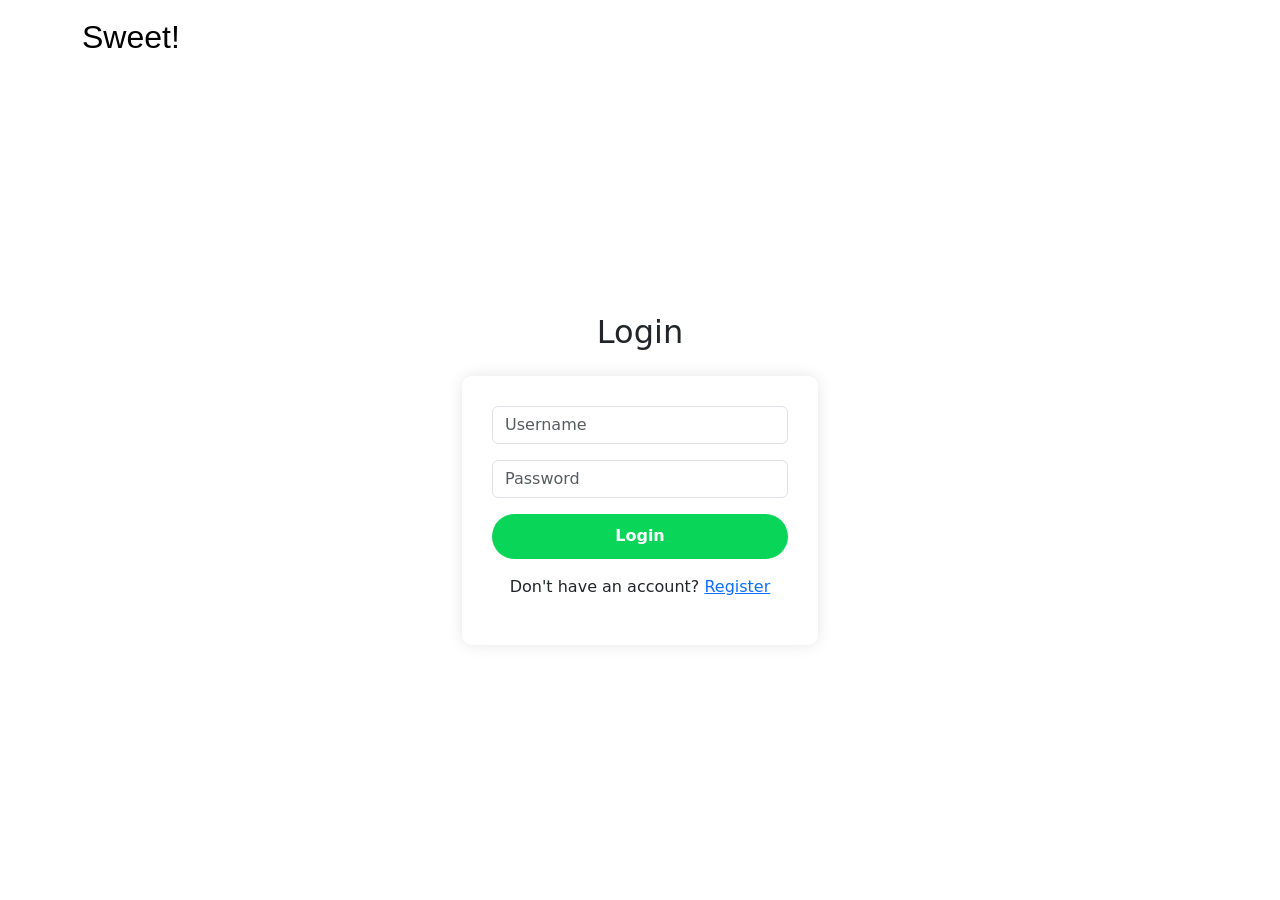
==== Login.html @ 38149bd7 "First Commit" ====
<!doctype html>
<html lang="en">
<head>
  <meta charset="utf-8">
  <meta name="viewport" content="width=device-width, initial-scale=1">

  <!-- Bootstrap + Fonts -->
  <link href="https://cdn.jsdelivr.net/npm/bootstrap@5.3.8/dist/css/bootstrap.min.css" rel="stylesheet">
  <link rel="stylesheet" href="style.css">

  <title>Login - Sweet!</title>
</head>
<body>

<!-- Navbar (same as your main page) -->
<nav class="navbar navbar-expand-lg">
  <div class="container">
    <a class="navbar-brand" href="index.html">Sweet!</a>  <!-- Connection to the Index page -->
  </div>
</nav>

<!-- Login Section -->
<section class="login d-flex align-items-center" style="height: 90vh;">
  <div class="container">
    <div class="row">
      <div class="col-lg-4 m-auto text-center">

        <h2 class="mb-4">Login</h2>

        <form>
          <input type="text" class="form-control mb-3" placeholder="Username" required>
          <input type="password" class="form-control mb-3" placeholder="Password" required>

          <button class="btn1 w-100 mb-3">Login</button>

          <p>Don't have an account? <a href="register_part.html">Register</a></p>

        </form>

      </div>
    </div>
  </div>
</section>

</body>
</html>
---- style.css ----
/* TOP SECTIONS ADD ONS EPS. THE SEARCH BAR*/

*{
    padding: 0;
    margin: 0; 
    box-sizing: border-box;
}
.navbar-brand{
    font-size: 2rem;
    color: black;
    font-family: "Lobster", sans-serif;
}
.navbar-brand:hover{
    color: black;
}
.nav-link{
    margin-right: 10px;
    margin-left: 10px;
    color: black;
     font-family: "Rubik", sans-serif;
    text-transform: uppercase;
}
.nav-link:hover{
    color: black;   
}
.search{
    height: 40px;
    width: 80%;
    border-radius: 60px;
    outline: none;
    margin-right: -35px;
    font-family: "Rubik", sans-serif;
    border: 2px solid rgb(9, 214, 88);
}
.btn0{
   height: 40px;
   width: 40%;
   outline: none;
   border: none;
   background: rgb(9, 214, 88) ;
   color: white;
   border-radius: 60px;
   font-weight: 700; 
}
.main{
    background: url(./Images/eclair_coffee.jpg)no-repeat;
    background-size: cover;
    height: 100vh;
    background-position: 50%;
    width: 100%;
}
.main h1{
    font-size: 4rem;
    font-weight: 700;
}
.btn1{
    height: 45px;
    width: 35%;
    border: none;
    outline: none;
    background-color: rgb(9, 214, 88);
    color: white;
    font-weight: 700; 
    border-radius: 60px;
}
.new img 
{
  width: 100%;
  height: 120px;
  object-fit: contain;  /* keeps proportions */
}
.login form 
{
    background: white;
    padding: 30px;
    border-radius: 10px;
    box-shadow: 0px 0px 15px rgba(0,0,0,0.1);
}
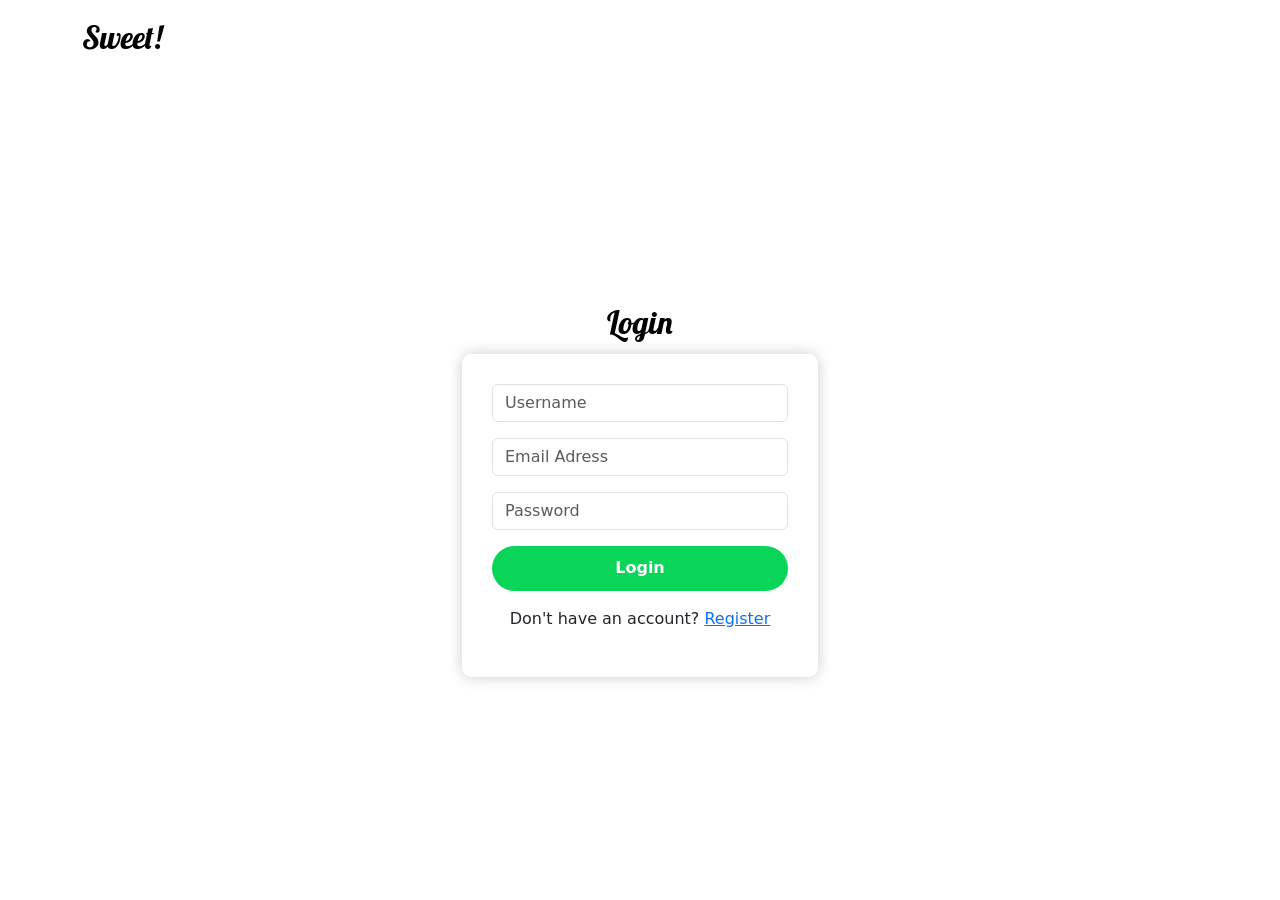
==== commit 14dd5600: "Commit message template:" ====
--- a/Login.html
+++ b/Login.html
@@ -5,6 +5,11 @@
   <meta name="viewport" content="width=device-width, initial-scale=1">
 
   <!-- Bootstrap + Fonts -->
+  <link rel="preconnect" href="https://fonts.googleapis.com">
+<link rel="preconnect" href="https://fonts.gstatic.com" crossorigin>
+<link href="https://fonts.googleapis.com/css2?family=Lobster&family=Rubik:ital,wght@0,300..900;1,300..900&display=swap" rel="stylesheet">
+
+  
   <link href="https://cdn.jsdelivr.net/npm/bootstrap@5.3.8/dist/css/bootstrap.min.css" rel="stylesheet">
   <link rel="stylesheet" href="style.css">
 
@@ -25,12 +30,12 @@
     <div class="row">
       <div class="col-lg-4 m-auto text-center">
 
-        <h2 class="mb-4">Login</h2>
+        <a class="navbar-brand" href="#">Login</a>
 
         <form>
           <input type="text" class="form-control mb-3" placeholder="Username" required>
+          <input type="email" class="form-control mb-3" placeholder="Email Adress" required>
           <input type="password" class="form-control mb-3" placeholder="Password" required>
-
           <button class="btn1 w-100 mb-3">Login</button>
 
           <p>Don't have an account? <a href="register_part.html">Register</a></p>
--- a/style.css
+++ b/style.css
@@ -6,10 +6,12 @@
     margin: 0; 
     box-sizing: border-box;
 }
-.navbar-brand{
+.navbar-brand{    
     font-size: 2rem;
     color: black;
     font-family: "Lobster", sans-serif;
+    display: block;       /* ensure it behaves like a block element */
+    margin-bottom: 0.5rem; /* small space below "Login" */
 }
 .navbar-brand:hover{
     color: black;
@@ -76,4 +78,61 @@
     padding: 30px;
     border-radius: 10px;
     box-shadow: 0px 0px 15px rgba(0,0,0,0.1);
+}
+.login {
+    height: 100vh;
+    display: flex;
+    align-items: center;
+    justify-content: center;
+    position: relative;
+    overflow: hidden; /* ensures blur doesn’t overflow */
+}
+
+.login::before {
+    content: "";
+    position: absolute;
+    top: 0;
+    left: 0;
+    width: 100%;
+    height: 100%;
+    background: url('./Images/Top_Viewclair.jpg') no-repeat center center;
+    background-size: cover;
+    filter: blur(8px); /* adjust blur intensity */
+    z-index: 0; /* behind content */
+}
+
+.login > * {
+    position: relative;
+    z-index: 1; /* ensures content stays above blur */
+}
+
+.login form {
+    position: relative;
+    z-index: 2; /* ensures form sits above the overlay */
+    background: rgba(255,255,255,0.9); /* semi-transparent white */
+    padding: 30px;
+    border-radius: 10px;
+    box-shadow: 0px 0px 15px rgba(0,0,0,0.2);
+}
+@media (max-width: 768px) {
+    .login form {
+        width: 90%;
+        padding: 20px;
+    }
+}
+.our_products {
+    font-family: 'Lobster', cursive;  /* change font */
+    font-size: 40px;                     /* change size */
+    color: #38b338;                      /* change color */
+    font-weight: bold;                   /* bold */
+    text-align: center;                  /* center text */
+    letter-spacing: 2px;                 /* spacing between letters */
+}
+.vary_custom_sell {
+    font-family: 'Rubik', sans-serif;  /* change font */
+    font-size: 15px;                     /* change size */
+    color: #572e2e;                      /* change color */
+    font-weight: bold;                   /* bold */
+    text-align: center;                  /* center text */
+    letter-spacing: 2px;                 /* spacing between letters */
 }
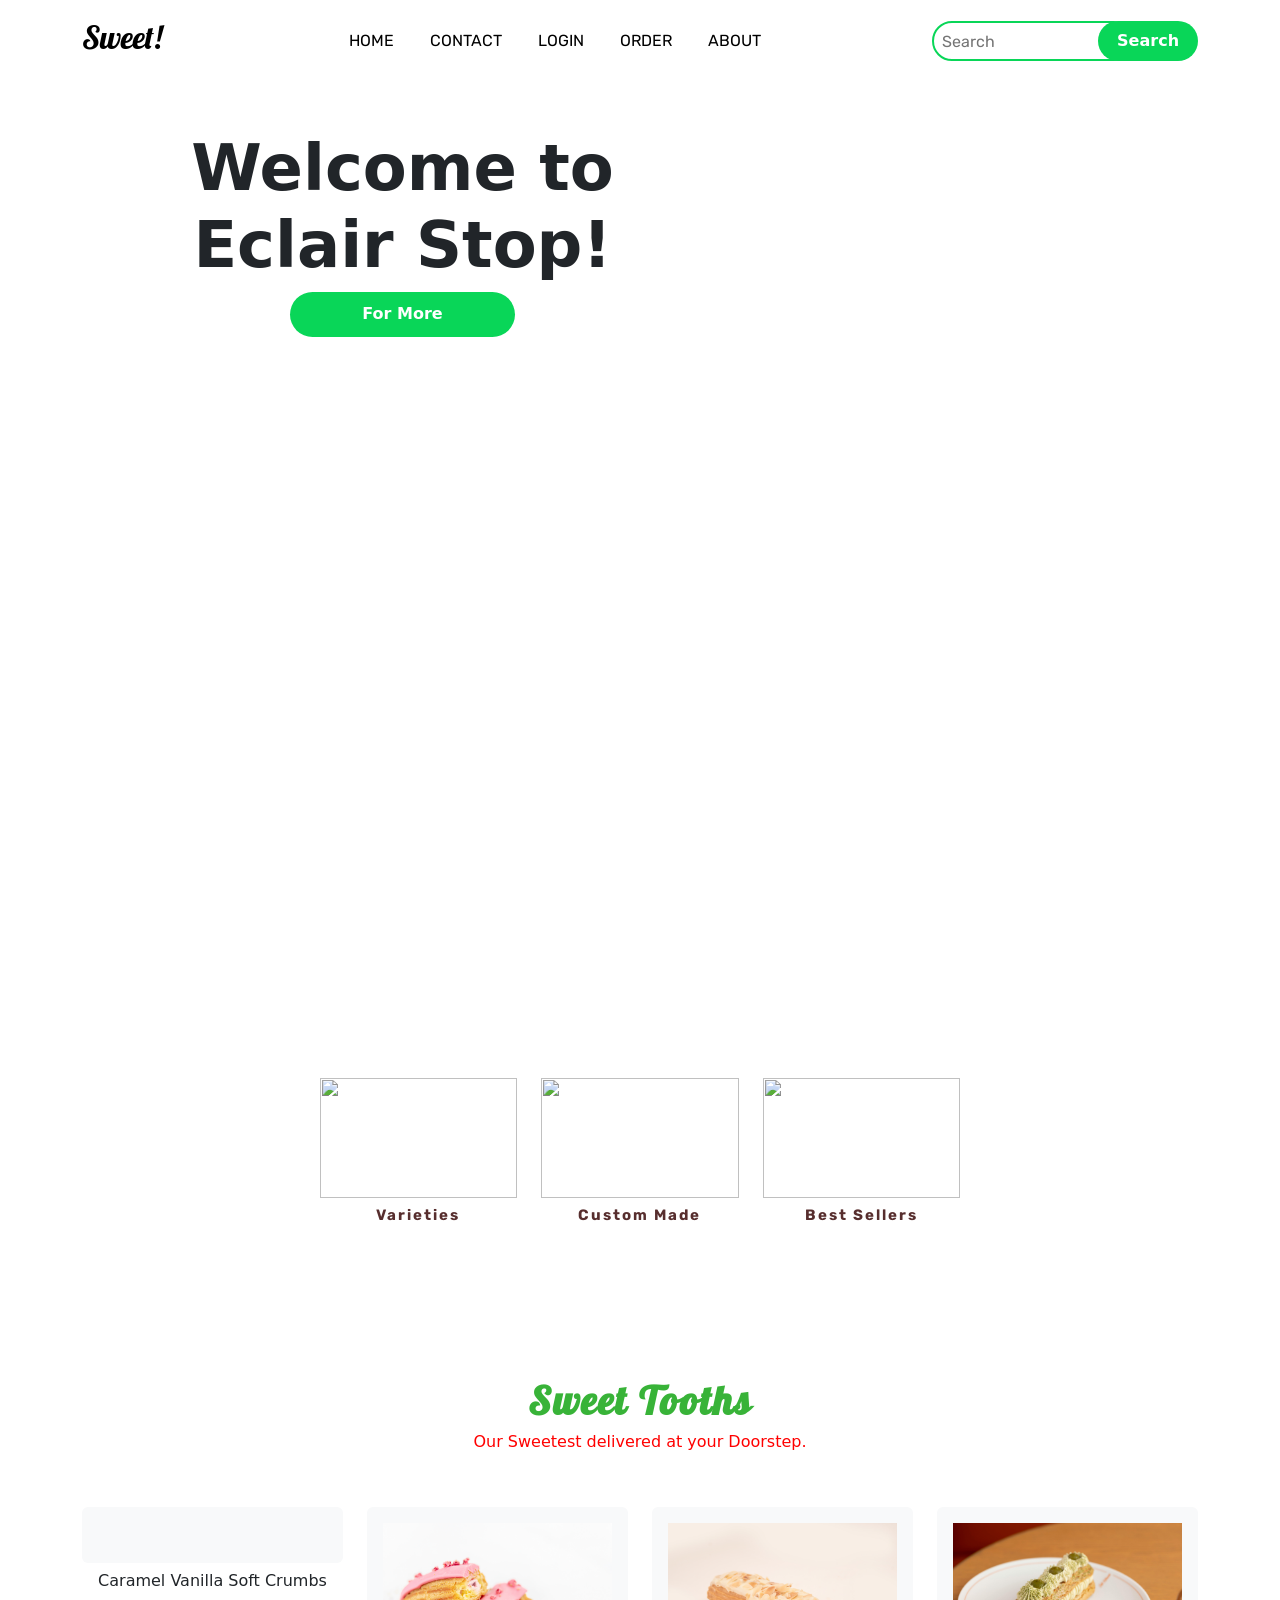
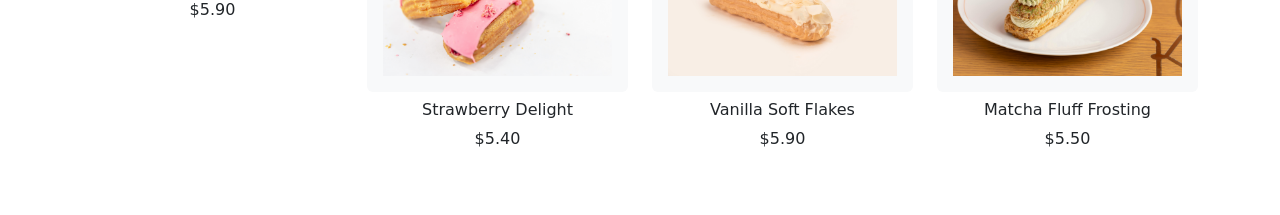
==== commit a920e8e3: "Progress 2_New Sections" ====
--- a/Login.html
+++ b/Login.html
@@ -1,51 +1,144 @@
 <!doctype html>
 <html lang="en">
-<head>
-  <meta charset="utf-8">
-  <meta name="viewport" content="width=device-width, initial-scale=1">
+  <head>
 
-  <!-- Bootstrap + Fonts -->
-  <link rel="preconnect" href="https://fonts.googleapis.com">
+<!-- LINKS -->
+
+    <meta charset="utf-8">
+    <meta name="viewport" content="width=device-width, initial-scale=1">
+
+    <link rel="preconnect" href="https://fonts.googleapis.com">
 <link rel="preconnect" href="https://fonts.gstatic.com" crossorigin>
 <link href="https://fonts.googleapis.com/css2?family=Lobster&family=Rubik:ital,wght@0,300..900;1,300..900&display=swap" rel="stylesheet">
+  
+  <link href="https://cdn.jsdelivr.net/npm/bootstrap@5.3.8/dist/css/bootstrap.min.css" rel="stylesheet" integrity="sha384-sRIl4kxILFvY47J16cr9ZwB07vP4J8+LH7qKQnuqkuIAvNWLzeN8tE5YBujZqJLB" crossorigin="anonymous">
+  <link rel="stylesheet" href="style.css">
+   <title>E Commerce:Eclair</title>
+  </head>
+  <body>
 
-  
-  <link href="https://cdn.jsdelivr.net/npm/bootstrap@5.3.8/dist/css/bootstrap.min.css" rel="stylesheet">
-  <link rel="stylesheet" href="style.css">
+<!-- TOP SECTION FOR LINKS/IMGS/SEARCH ETC....  -->
 
-  <title>Login - Sweet!</title>
-</head>
-<body>
+    <nav class="navbar navbar-expand-lg">
+  <div class="container">
+    <a class="navbar-brand" href="Login.html">Sweet!</a>
+    <button class="navbar-toggler" type="button" data-bs-toggle="collapse" data-bs-target="#navbarScroll" aria-controls="navbarScroll" aria-expanded="false" aria-label="Toggle navigation">
+      <span class="navbar-toggler-icon"></span>
+    </button>
+    <div class="collapse navbar-collapse" id="navbarScroll">
+      <ul class="navbar-nav m-auto my-2 my-lg-0">
 
-<!-- Navbar (same as your main page) -->
-<nav class="navbar navbar-expand-lg">
-  <div class="container">
-    <a class="navbar-brand" href="index.html">Sweet!</a>  <!-- Connection to the Index page -->
+        <li class="nav-item">
+          <a class="nav-link active"href="#">Home</a>
+        </li>
+        <li class="nav-item">
+          <a class="nav-link" href="#">Contact</a>
+        </li>
+        <li class="nav-item ">
+          <a class="nav-link" href="login.html">Login</a>    <!-- login Connection -->
+        </li>
+        <li class="nav-item">
+          <a class="nav-link" href="#">Order</a>
+        </li>
+         <li class="nav-item">
+          <a class="nav-link" href="#">About</a>
+        </li>
+      </ul>
+
+      <form class="d-flex">
+        <input class="px-2 search" type="search" placeholder="Search" aria-label="Search"/>
+        <button class="btn0" type="submit">Search</button>
+      </form>
+    </div>
   </div>
 </nav>
 
-<!-- Login Section -->
-<section class="login d-flex align-items-center" style="height: 90vh;">
-  <div class="container">
-    <div class="row">
-      <div class="col-lg-4 m-auto text-center">
+<section class="main">
+    <div class="container py-3">
+        <div class="row py-2">
+            <div class="col-lg-7 pt-2 text-center">
+              <h1 class="pt-3">Welcome to Eclair Stop!</h1>
+              <a> <button class="btn1" href="Login.html">For More</button> </a>
+            </div>
+        </div>
+    </div>    
+</section>    
 
-        <a class="navbar-brand" href="#">Login</a>
+<!-- BUTTOM SECTION FOR THREE ICONS U SEE -->
 
-        <form>
-          <input type="text" class="form-control mb-3" placeholder="Username" required>
-          <input type="email" class="form-control mb-3" placeholder="Email Adress" required>
-          <input type="password" class="form-control mb-3" placeholder="Password" required>
-          <button class="btn1 w-100 mb-3">Login</button>
-
-          <p>Don't have an account? <a href="register_part.html">Register</a></p>
-
-        </form>
-
+<section class="new">
+  <div class="container py-5">
+    <div class="row pt-5">
+      <div class="col-lg-7 m-auto">
+        <div class="row">
+          <div class="col-lg-4 text-center">
+            <img src="Images/varieties.png" class="img-fluid mb-2" alt="">
+            <h6 class="vary_custom_sell" >Varieties</h6>
+          </div>
+          <div class="col-lg-4 text-center">
+            <img src="Images/custom_made.png" class="img-fluid mb-2" alt="">
+            <h6 class="vary_custom_sell" >Custom Made</h6>
+          </div>
+          <div class="col-lg-4 text-center">
+            <img src="Images/Best_Seller.png" class="img-fluid mb-2" alt="">
+            <h6 class="vary_custom_sell" >Best Sellers</h6>
+          </div>
+        </div>
       </div>
     </div>
-  </div>
+  </div> 
 </section>
 
-</body>
-</html>+
+<section class="product">
+   <div class="container py-5"> 
+      <div class="row py-5 ">
+          <div class="col-lg-5 m-auto text-center">
+            <h1 class="our_products">Sweet Tooths</h1>
+            <h6 style="color: red;"> Our Sweetest delivered at your Doorstep.</h6>
+          </div>
+        </div>
+        <div class="row">
+          <div class="col-lg-3 text-center">
+            <div class="card border-0 bg-light mb-2">
+              <div class="card-body">
+                <img src="Images/E-12.jpg" class="img-fluid" alt="">
+              </div>
+            </div>
+            <h6>Caramel Vanilla Soft Crumbs</h6>
+            <p>$5.90</p>
+          </div>
+                    <div class="col-lg-3 text-center">
+            <div class="card border-0 bg-light mb-2">
+              <div class="card-body">
+                <img src="Images/E-2.jpg" class="img-fluid" alt="">
+              </div>
+            </div>
+            <h6>Strawberry Delight</h6>
+            <p>$5.40</p>
+          </div>
+                    <div class="col-lg-3 text-center">
+            <div class="card border-0 bg-light mb-2">
+              <div class="card-body">
+                <img src="Images/E-3.jpg" class="img-fluid" alt="">
+              </div>
+            </div>
+            <h6>Vanilla Soft Flakes </h6>
+            <p>$5.90</p>
+          </div>
+                    <div class="col-lg-3 text-center">
+            <div class="card border-0 bg-light mb-2">
+              <div class="card-body">
+                <img src="Images/E-6.jpg" class="img-fluid" alt="">
+              </div>
+            </div>
+            <h6>Matcha Fluff Frosting</h6>
+            <p>$5.50</p>
+          </div>
+        </div>
+    </div>
+</section>
+
+    <script src="https://cdn.jsdelivr.net/npm/bootstrap@5.3.8/dist/js/bootstrap.bundle.min.js" integrity="sha384-FKyoEForCGlyvwx9Hj09JcYn3nv7wiPVlz7YYwJrWVcXK/BmnVDxM+D2scQbITxI" crossorigin="anonymous"></script>
+  </body>
+</html>
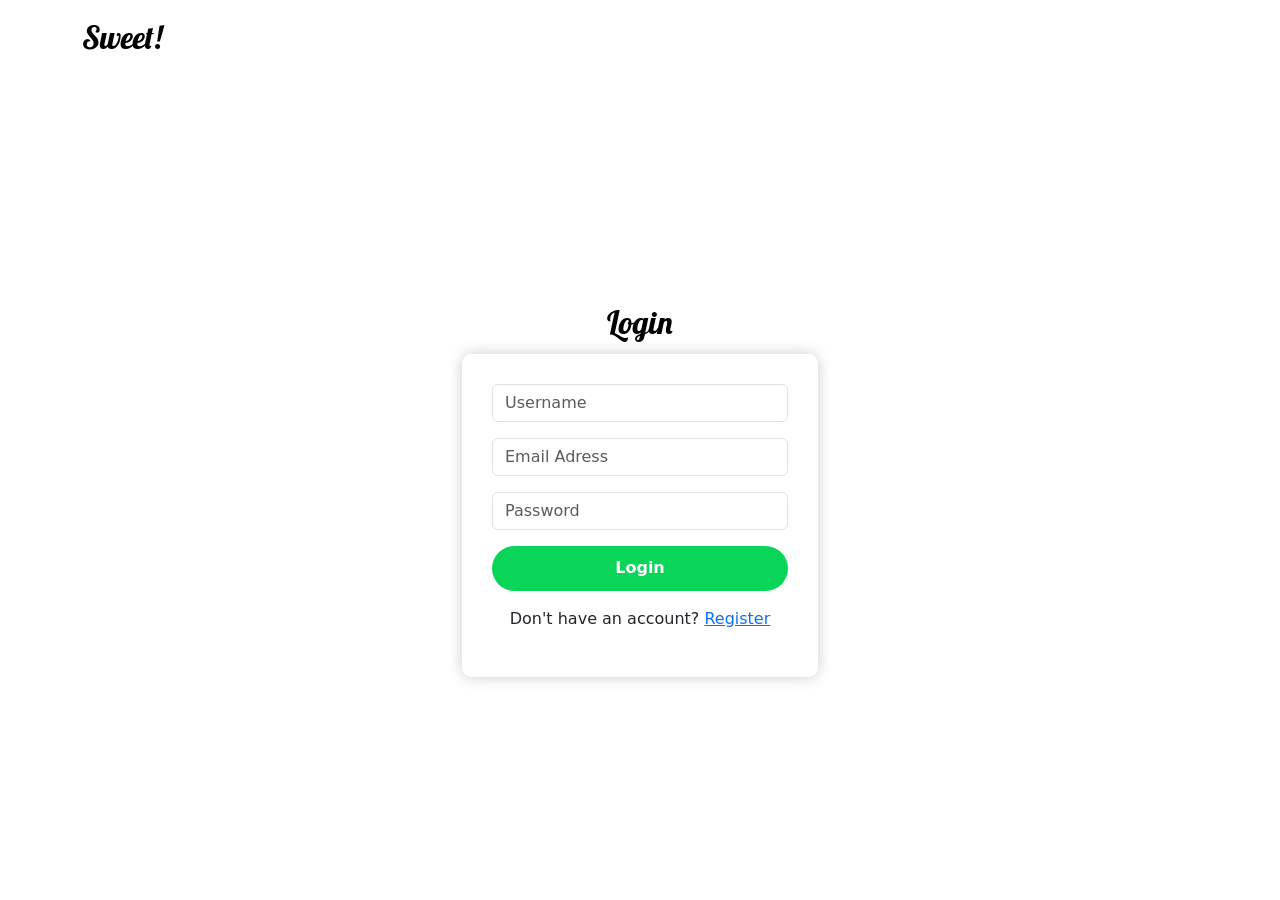
==== commit 39b19b00: "Progress 2_New Sections" ====
--- a/Login.html
+++ b/Login.html
@@ -1,144 +1,51 @@
 <!doctype html>
 <html lang="en">
-  <head>
+<head>
+  <meta charset="utf-8">
+  <meta name="viewport" content="width=device-width, initial-scale=1">
 
-<!-- LINKS -->
-
-    <meta charset="utf-8">
-    <meta name="viewport" content="width=device-width, initial-scale=1">
-
-    <link rel="preconnect" href="https://fonts.googleapis.com">
+  <!-- Bootstrap + Fonts -->
+  <link rel="preconnect" href="https://fonts.googleapis.com">
 <link rel="preconnect" href="https://fonts.gstatic.com" crossorigin>
 <link href="https://fonts.googleapis.com/css2?family=Lobster&family=Rubik:ital,wght@0,300..900;1,300..900&display=swap" rel="stylesheet">
+
   
-  <link href="https://cdn.jsdelivr.net/npm/bootstrap@5.3.8/dist/css/bootstrap.min.css" rel="stylesheet" integrity="sha384-sRIl4kxILFvY47J16cr9ZwB07vP4J8+LH7qKQnuqkuIAvNWLzeN8tE5YBujZqJLB" crossorigin="anonymous">
+  <link href="https://cdn.jsdelivr.net/npm/bootstrap@5.3.8/dist/css/bootstrap.min.css" rel="stylesheet">
   <link rel="stylesheet" href="style.css">
-   <title>E Commerce:Eclair</title>
-  </head>
-  <body>
 
-<!-- TOP SECTION FOR LINKS/IMGS/SEARCH ETC....  -->
+  <title>Login - Sweet!</title>
+</head>
+<body>
 
-    <nav class="navbar navbar-expand-lg">
+<!-- Navbar (same as your main page) -->
+<nav class="navbar navbar-expand-lg">
   <div class="container">
-    <a class="navbar-brand" href="Login.html">Sweet!</a>
-    <button class="navbar-toggler" type="button" data-bs-toggle="collapse" data-bs-target="#navbarScroll" aria-controls="navbarScroll" aria-expanded="false" aria-label="Toggle navigation">
-      <span class="navbar-toggler-icon"></span>
-    </button>
-    <div class="collapse navbar-collapse" id="navbarScroll">
-      <ul class="navbar-nav m-auto my-2 my-lg-0">
-
-        <li class="nav-item">
-          <a class="nav-link active"href="#">Home</a>
-        </li>
-        <li class="nav-item">
-          <a class="nav-link" href="#">Contact</a>
-        </li>
-        <li class="nav-item ">
-          <a class="nav-link" href="login.html">Login</a>    <!-- login Connection -->
-        </li>
-        <li class="nav-item">
-          <a class="nav-link" href="#">Order</a>
-        </li>
-         <li class="nav-item">
-          <a class="nav-link" href="#">About</a>
-        </li>
-      </ul>
-
-      <form class="d-flex">
-        <input class="px-2 search" type="search" placeholder="Search" aria-label="Search"/>
-        <button class="btn0" type="submit">Search</button>
-      </form>
-    </div>
+    <a class="navbar-brand" href="index.html">Sweet!</a>  <!-- Connection to the Index page -->
   </div>
 </nav>
 
-<section class="main">
-    <div class="container py-3">
-        <div class="row py-2">
-            <div class="col-lg-7 pt-2 text-center">
-              <h1 class="pt-3">Welcome to Eclair Stop!</h1>
-              <a> <button class="btn1" href="Login.html">For More</button> </a>
-            </div>
-        </div>
-    </div>    
-</section>    
+<!-- Login Section -->
+<section class="login d-flex align-items-center" style="height: 90vh;">
+  <div class="container">
+    <div class="row">
+      <div class="col-lg-4 m-auto text-center">
 
-<!-- BUTTOM SECTION FOR THREE ICONS U SEE -->
+        <a class="navbar-brand" href="#">Login</a>
 
-<section class="new">
-  <div class="container py-5">
-    <div class="row pt-5">
-      <div class="col-lg-7 m-auto">
-        <div class="row">
-          <div class="col-lg-4 text-center">
-            <img src="Images/varieties.png" class="img-fluid mb-2" alt="">
-            <h6 class="vary_custom_sell" >Varieties</h6>
-          </div>
-          <div class="col-lg-4 text-center">
-            <img src="Images/custom_made.png" class="img-fluid mb-2" alt="">
-            <h6 class="vary_custom_sell" >Custom Made</h6>
-          </div>
-          <div class="col-lg-4 text-center">
-            <img src="Images/Best_Seller.png" class="img-fluid mb-2" alt="">
-            <h6 class="vary_custom_sell" >Best Sellers</h6>
-          </div>
-        </div>
+        <form>
+          <input type="text" class="form-control mb-3" placeholder="Username" required>
+          <input type="email" class="form-control mb-3" placeholder="Email Adress" required>
+          <input type="password" class="form-control mb-3" placeholder="Password" required>
+          <button class="btn1 w-100 mb-3">Login</button>
+
+          <p>Don't have an account? <a href="register_part.html">Register</a></p>
+
+        </form>
+
       </div>
     </div>
-  </div> 
+  </div>
 </section>
 
-
-<section class="product">
-   <div class="container py-5"> 
-      <div class="row py-5 ">
-          <div class="col-lg-5 m-auto text-center">
-            <h1 class="our_products">Sweet Tooths</h1>
-            <h6 style="color: red;"> Our Sweetest delivered at your Doorstep.</h6>
-          </div>
-        </div>
-        <div class="row">
-          <div class="col-lg-3 text-center">
-            <div class="card border-0 bg-light mb-2">
-              <div class="card-body">
-                <img src="Images/E-12.jpg" class="img-fluid" alt="">
-              </div>
-            </div>
-            <h6>Caramel Vanilla Soft Crumbs</h6>
-            <p>$5.90</p>
-          </div>
-                    <div class="col-lg-3 text-center">
-            <div class="card border-0 bg-light mb-2">
-              <div class="card-body">
-                <img src="Images/E-2.jpg" class="img-fluid" alt="">
-              </div>
-            </div>
-            <h6>Strawberry Delight</h6>
-            <p>$5.40</p>
-          </div>
-                    <div class="col-lg-3 text-center">
-            <div class="card border-0 bg-light mb-2">
-              <div class="card-body">
-                <img src="Images/E-3.jpg" class="img-fluid" alt="">
-              </div>
-            </div>
-            <h6>Vanilla Soft Flakes </h6>
-            <p>$5.90</p>
-          </div>
-                    <div class="col-lg-3 text-center">
-            <div class="card border-0 bg-light mb-2">
-              <div class="card-body">
-                <img src="Images/E-6.jpg" class="img-fluid" alt="">
-              </div>
-            </div>
-            <h6>Matcha Fluff Frosting</h6>
-            <p>$5.50</p>
-          </div>
-        </div>
-    </div>
-</section>
-
-    <script src="https://cdn.jsdelivr.net/npm/bootstrap@5.3.8/dist/js/bootstrap.bundle.min.js" integrity="sha384-FKyoEForCGlyvwx9Hj09JcYn3nv7wiPVlz7YYwJrWVcXK/BmnVDxM+D2scQbITxI" crossorigin="anonymous"></script>
-  </body>
+</body>
 </html>
